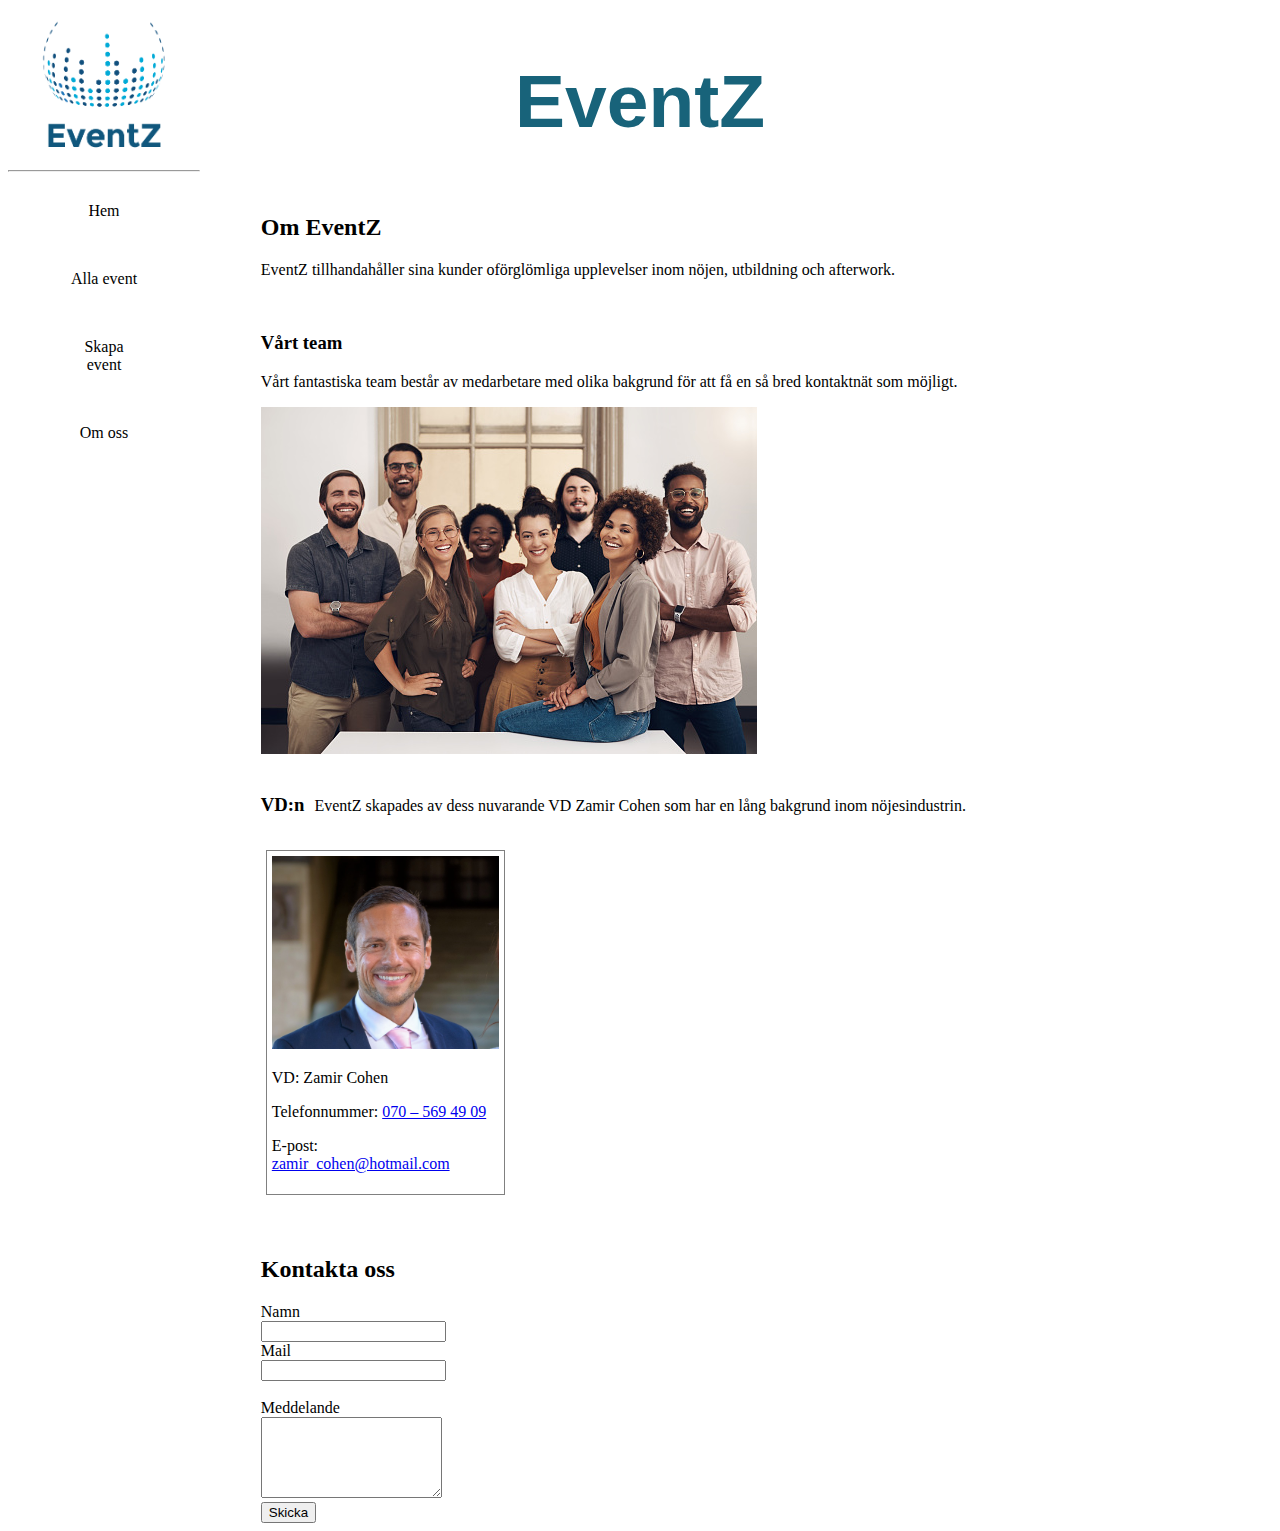
==== about.html @ 3862c733 "Add all files" ====
<!DOCTYPE html>
<html lang="en">
<head>
    <meta charset="UTF-8">
    <meta http-equiv="X-UA-Compatible" content="IE=edge">
    <meta name="viewport" content="width=device-width, initial-scale=1.0">
    <link rel="stylesheet" href="styles.css">
    <script src="scripts/jquery.min.js"></script>
    <script src="scripts/main.js"></script>
    <title>Examinationsupgift - Events / About</title>
</head>

<body>
    
    <div class="navbar">
            
        <ul>
            <img src="images/logo.png" alt="Eventz logo" class="logo">    
            <hr>  
            <li><a href="/index.html">Hem</a></li>
            <li><a href="/events.html">Alla event</a></li>
            <li><a href="/create.html">Skapa event</a></li>
            <li><a href="/about.html">Om oss</a></li>
        </ul>
    </div>

    <div class="header">
        <h1>EventZ</h1>
    </div>

    <div class="main">
        
        <h2>Om EventZ</h2>
        <p>EventZ tillhandahåller sina kunder oförglömliga upplevelser inom nöjen, utbildning och afterwork.</p>
        <br>
        <h3>Vårt team</h3>
        <p>Vårt fantastiska team består av medarbetare med olika bakgrund för att få en så bred kontaktnät som möjligt.</p>
        <img src="images/team.jpg" alt="eight people of mixed gender, age and ethnicity">
        <br>
        <br>

        <div class="container">

        <h3>VD:n</h3>
        <p>EventZ skapades av dess nuvarande VD Zamir Cohen som har en lång bakgrund inom nöjesindustrin.</p>
        <br>
        <div class="item">
            <img src="images/zamir.jpg" alt="portrait of a man">
            <p>VD: Zamir Cohen</p>
            <p>Telefonnummer: <a href="tel:+46705694909">070 – 569 49 09</a> </p>
            <p>E-post: <a href = "mailto: zamir_cohen@hotmail.com">zamir_cohen@hotmail.com</a></p>
        </div>
        </div>
        
        <br>
        <br>

        <h2>Kontakta oss</h2>
        <form class="contact">
            <label for="name">Namn</label>
            <input type="text" name="name">
            <br>
            <label for="mail">Mail</label>
            <input type="email" name="email">
            <br>
            <br>
            <label for="note">Meddelande</label>
            <textarea name="note" cols="20" rows="5"></textarea>
            <button type="submit" id="submitButton">Skicka</button>
        </form>



    </div>

    </div> 




</body>
</html>
---- styles.css ----
html {
  scroll-behavior: smooth;
}

h1 {
  text-align: center;
  color: #18637a;
  font: sans-serif;
}

.navbar ul {
  list-style-type: none;
  margin-top: 0px;
  padding: 0;
  width: 15%;
  text-align: center;
  background-color: white;
  height: 90%;
  position: fixed;
  overflow: auto;
}
.navbar li {
  display: inline;
}
.navbar li a {
  display: block;
  padding: 20px 50px 20px 50px;
  margin: 10px;
  background-color: white;
  color: black;
  text-decoration: none;
}
.navbar li a:hover {
  transition: 0.5s;
  background-color: #18637a;
  color: white;
}
.navbar li a:active {
  background-color: black;
  color: white;
}

.header {
  margin-left: 20%;
  margin-right: 20%;
  width: 60%;
  background-color: white;
  top: 0;
  margin: auto;
  position: sticky;
  overflow: hidden;
}
.header h1 {
  text-align: center;
  color: #18637a;
  font-family: sans-serif;
  font-weight: 10px;
  font-size: 75px;
}

.main {
  margin-left: 20%;
  margin-right: 20%;
  width: 60%;
}
.main .image-small {
  width: 22%;
  height: 150px;
  padding: 10px;
  transition: transform 0.5s;
}
.main .image-small:hover {
  transform: scale(1.1);
}

.logo {
  height: 150px;
  width: 150px;
}

.container {
  display: flex;
  flex-direction: row;
  flex-wrap: wrap;
  justify-content: center, space-evenly;
  align-items: baseline;
  gap: 10px;
  background-color: white;
}

.item {
  background-color: white;
  border-color: gray;
  border-style: solid;
  border-width: 1px;
  flex-basis: 30%;
  padding: 5px;
  margin: 5px;
}
.item img {
  height: auto;
  width: 100%;
}
.item .moreInfo1, .item .moreInfo2, .item .moreInfo3, .item .moreInfo4, .item .moreInfo5, .item .moreInfo6, .item .moreInfo7, .item .moreInfo8, .item .moreInfo9, .item .moreInfo10:hover {
  cursor: pointer;
}

.form-style-2 {
  width: 50%;
  margin-left: 35%;
}
.form-style-2 label {
  display: block;
}
.form-style-2 input {
  padding: 5px;
  border-width: 1px;
  border-radius: 2px;
  border-style: solid;
  width: 50%;
}
.form-style-2 textarea {
  border-radius: 2px;
  border-style: solid;
  width: 50%;
}

.contact {
  width: 10%;
}

/*# sourceMappingURL=styles.css.map */
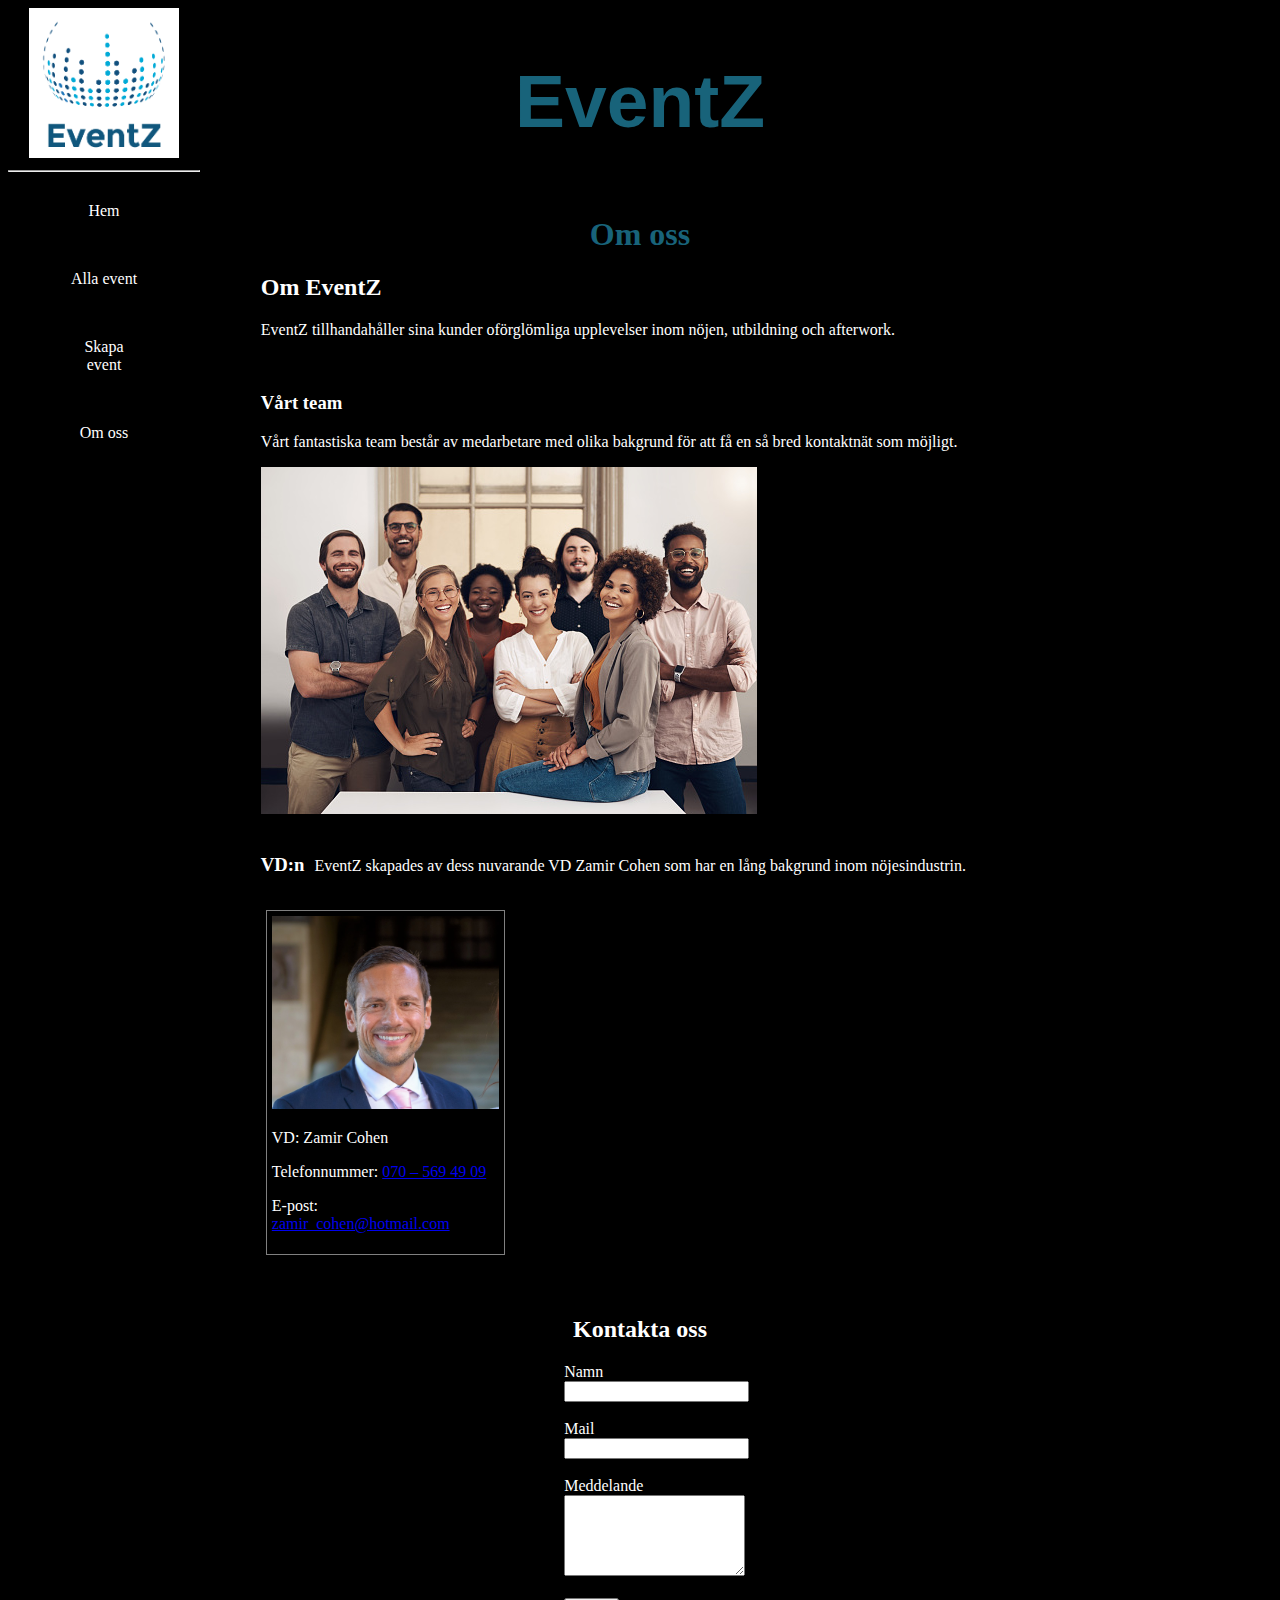
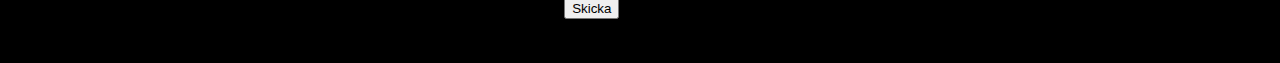
==== commit eb860459: "Cleaned code" ====
--- a/about.html
+++ b/about.html
@@ -29,6 +29,8 @@
     </div>
 
     <div class="main">
+
+        <h1>Om oss</h1>
         
         <h2>Om EventZ</h2>
         <p>EventZ tillhandahåller sina kunder oförglömliga upplevelser inom nöjen, utbildning och afterwork.</p>
@@ -55,10 +57,12 @@
         <br>
         <br>
 
-        <h2>Kontakta oss</h2>
+        <h2 style="text-align: center;">Kontakta oss</h2>
+        
         <form class="contact">
             <label for="name">Namn</label>
             <input type="text" name="name">
+            <br>
             <br>
             <label for="mail">Mail</label>
             <input type="email" name="email">
@@ -66,10 +70,13 @@
             <br>
             <label for="note">Meddelande</label>
             <textarea name="note" cols="20" rows="5"></textarea>
+            <br>
+            <br>
             <button type="submit" id="submitButton">Skicka</button>
         </form>
 
-
+        <br>
+        <br>
 
     </div>
 
@@ -77,6 +84,5 @@
 
 
 
-
 </body>
 </html>--- a/styles.css
+++ b/styles.css
@@ -1,5 +1,10 @@
 html {
   scroll-behavior: smooth;
+}
+
+body {
+  background-color: black;
+  color: white;
 }
 
 h1 {
@@ -14,7 +19,7 @@
   padding: 0;
   width: 15%;
   text-align: center;
-  background-color: white;
+  background-color: black;
   height: 90%;
   position: fixed;
   overflow: auto;
@@ -26,27 +31,24 @@
   display: block;
   padding: 20px 50px 20px 50px;
   margin: 10px;
-  background-color: white;
-  color: black;
+  background-color: black;
+  color: white;
   text-decoration: none;
 }
 .navbar li a:hover {
   transition: 0.5s;
   background-color: #18637a;
-  color: white;
-}
-.navbar li a:active {
-  background-color: black;
-  color: white;
+  color: lightblue;
 }
 
 .header {
   margin-left: 20%;
   margin-right: 20%;
   width: 60%;
-  background-color: white;
+  background-color: black;
   top: 0;
   margin: auto;
+  margin-bottom: 0px;
   position: sticky;
   overflow: hidden;
 }
@@ -85,12 +87,13 @@
   justify-content: center, space-evenly;
   align-items: baseline;
   gap: 10px;
-  background-color: white;
+  background-color: black;
 }
 
 .item {
-  background-color: white;
+  background-color: black;
   border-color: gray;
+  color: white;
   border-style: solid;
   border-width: 1px;
   flex-basis: 30%;
@@ -126,7 +129,8 @@
 }
 
 .contact {
-  width: 10%;
+  width: 20%;
+  margin: auto;
 }
 
 /*# sourceMappingURL=styles.css.map */
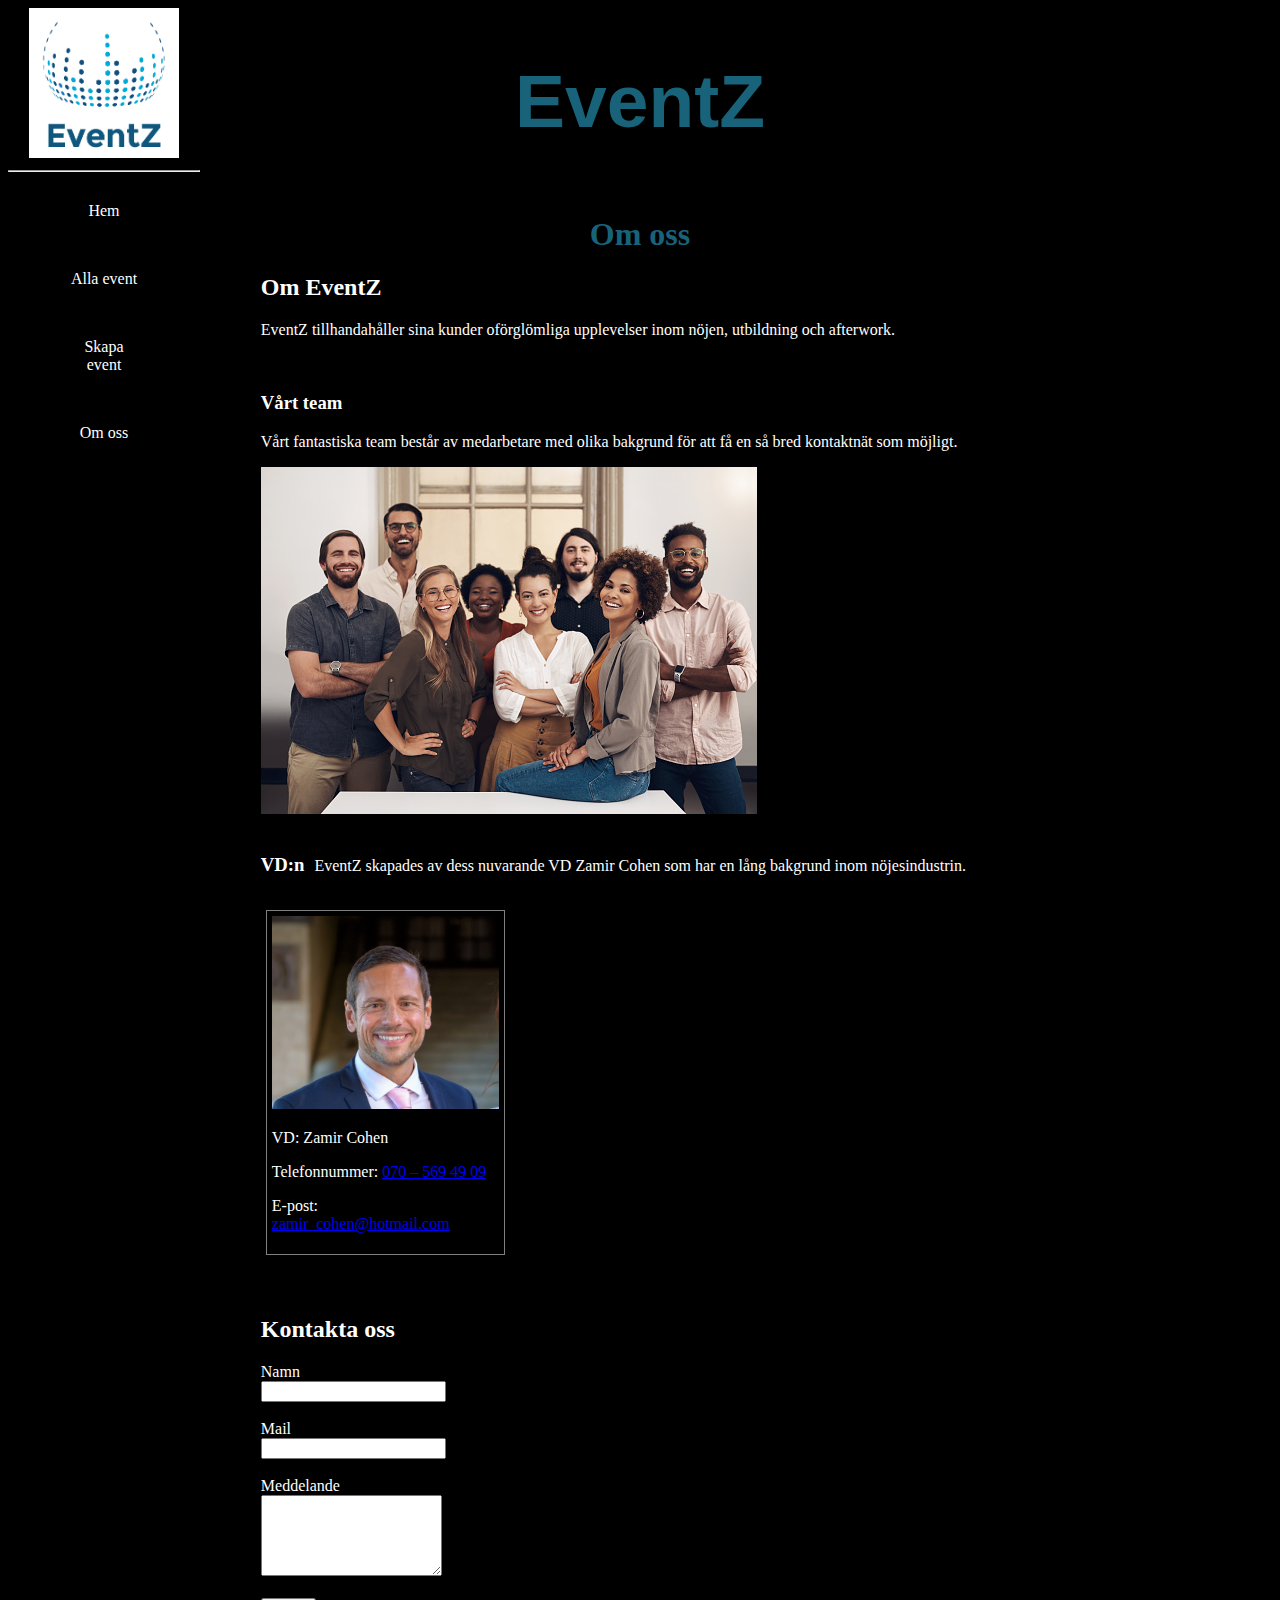
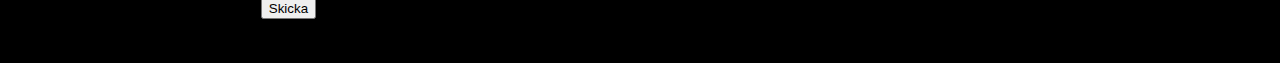
==== commit 29ef48aa: "Added a go back button" ====
--- a/about.html
+++ b/about.html
@@ -57,7 +57,7 @@
         <br>
         <br>
 
-        <h2 style="text-align: center;">Kontakta oss</h2>
+        <h2>Kontakta oss</h2>
         
         <form class="contact">
             <label for="name">Namn</label>
--- a/styles.css
+++ b/styles.css
@@ -130,7 +130,6 @@
 
 .contact {
   width: 20%;
-  margin: auto;
 }
 
 /*# sourceMappingURL=styles.css.map */
